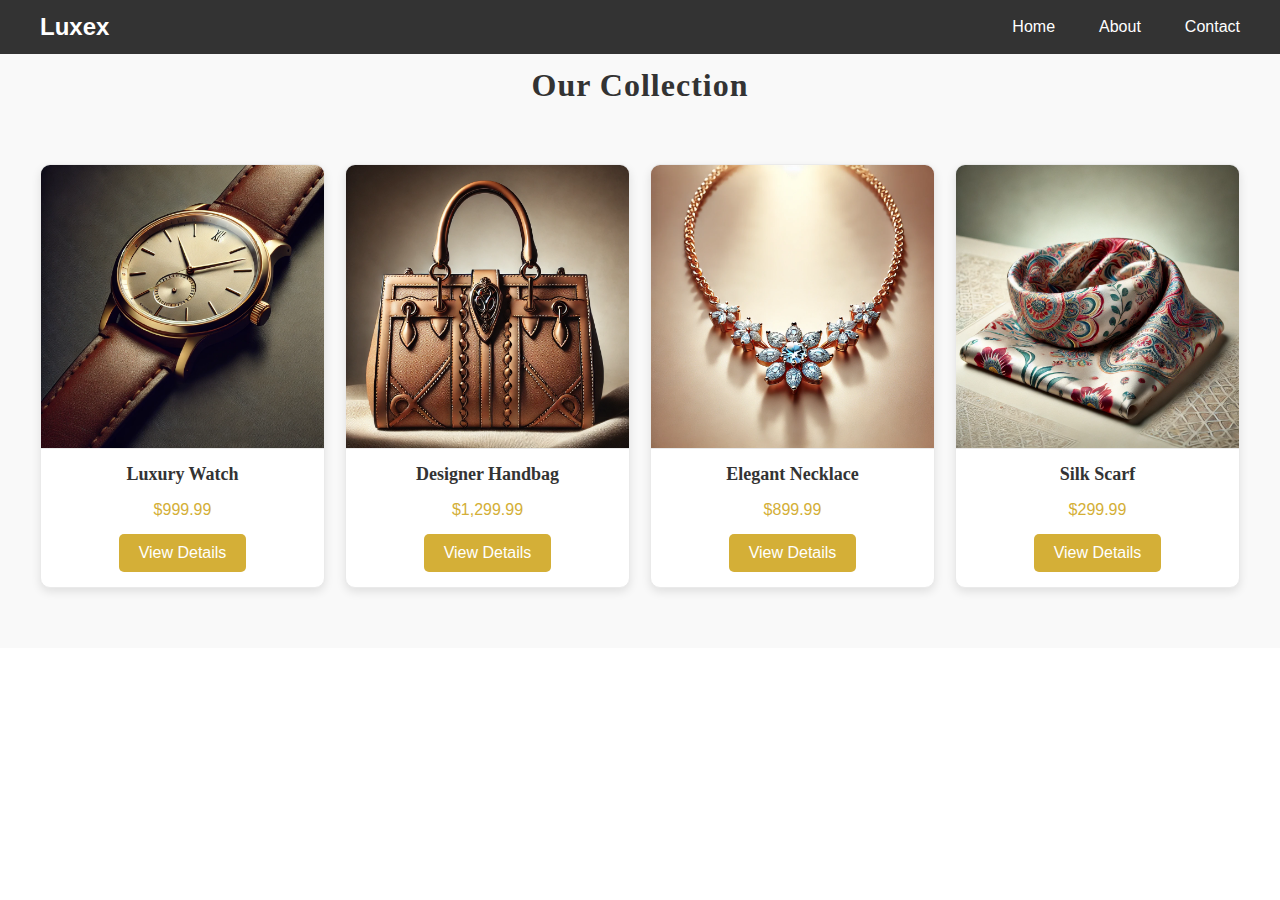
==== products.html @ a1024fca "completed" ====
<!DOCTYPE html>
<html lang="en">
  <head>
    <meta charset="UTF-8" />
    <meta name="viewport" content="width=device-width, initial-scale=1.0" />
    <title>Luxex - Luxury E-Commerce</title>
    <link rel="stylesheet" href="css/styles.css" />
  </head>
  <body>
    <!-- Navbar -->
    <header class="navbar">
      <div class="container">
        <div class="logo">
          <a href="index.html" aria-label="Luxex Home">Luxex</a>
        </div>
        <nav class="nav-links">
          <ul>
            <li><a href="index.html" aria-label="Home">Home</a></li>
            <li><a href="about.html" aria-label="About Us">About</a></li>
            <li><a href="contact.html" aria-label="Contact Us">Contact</a></li>
          </ul>
        </nav>
        <div class="hamburger" aria-label="Open Navigation">
          <span></span>
          <span></span>
          <span></span>
        </div>
      </div>
    </header>

    <section class="product-list">
      <h2>Our Collection</h2>
      <div class="product-grid">
        <div class="product-card">
          <img
            src="images/product1.jpg"
            alt="Luxury Watch with leather strap and gold casing"
          />
          <h3>Luxury Watch</h3>
          <p class="price">$999.99</p>
          <a
            href="product-watch.html"
            class="btn"
            aria-label="View details about Luxury Watch"
            >View Details</a
          >
        </div>

        <div class="product-card">
          <img
            src="images/product2.jpg"
            alt="Designer Handbag made of premium leather"
          />
          <h3>Designer Handbag</h3>
          <p class="price">$1,299.99</p>
          <a
            href="product-handbag.html"
            class="btn"
            aria-label="View details about Designer Handbag"
            >View Details</a
          >
        </div>

        <div class="product-card">
          <img
            src="images/product3.jpg"
            alt="Elegant Necklace with diamonds and platinum chain"
          />
          <h3>Elegant Necklace</h3>
          <p class="price">$899.99</p>
          <a
            href="product-necklace.html"
            class="btn"
            aria-label="View details about Elegant Necklace"
            >View Details</a
          >
        </div>

        <div class="product-card">
          <img
            src="images/product4.jpg"
            alt="Silk Scarf in vibrant colors and luxurious fabric"
          />
          <h3>Silk Scarf</h3>
          <p class="price">$299.99</p>
          <a
            href="product-scarf.html"
            class="btn"
            aria-label="View details about Silk Scarf"
            >View Details</a
          >
        </div>
      </div>
    </section>

    <script src="js/script.js"></script>
  </body>
</html>
---- css/styles.css ----
::-webkit-scrollbar {
  width: 10px;
}

::-webkit-scrollbar-track {
  background: #f9f9f9;
}

::-webkit-scrollbar-thumb {
  background-color: #d4af37;
  border-radius: 10px;
  border: 2px solid #f9f9f9;
}

body {
  -webkit-font-smoothing: antialiased;
  -moz-osx-font-smoothing: grayscale;
  font-family: "Montserrat", sans-serif;
  color: #333;
  margin: 0;
  padding: 0;
  box-sizing: border-box;
}

h1,
h2,
h3 {
  font-family: "Playfair Display", serif;
}

.navbar {
  background-color: #333;
  padding: 10px 20px;
  position: fixed;
  width: 100%;
  top: 0;
  z-index: 1000;
  margin: 0;
  box-sizing: border-box;
  transition: background-color 0.3s ease;
}

.navbar .container {
  display: flex;
  justify-content: space-between;
  align-items: center;
  max-width: 1200px;
  margin: 0 auto;
}

.navbar .logo a {
  font-size: 24px;
  color: #fff;
  text-decoration: none;
  font-weight: 600;
}

.navbar .nav-links ul {
  list-style: none;
  margin: 0;
  padding: 0;
  display: flex;
}

.navbar .nav-links ul li {
  width: 100%;
  margin-left: 20px;
  text-align: center;
}

.navbar .nav-links ul li a {
  color: #fff;
  text-decoration: none;
  font-size: 16px;
  padding: 8px 12px;
  transition: background-color 0.3s ease, color 0.3s ease;
  display: block;
  width: 100%;
  position: relative;
  z-index: 10;
}

.navbar .nav-links ul li a:hover {
  background-color: #d4af37;
  color: #333;
  border-radius: 5px;
}

.hamburger {
  display: none;
  flex-direction: column;
  cursor: pointer;
}

.hamburger span {
  height: 3px;
  width: 25px;
  background-color: #fff;
  margin: 4px 0;
  transition: all 0.3s ease;
}

.hero {
  background-image: url("../images/hero.jpg");
  background-size: cover;
  background-position: center;
  height: 100vh;
  display: flex;
  align-items: center;
  justify-content: center;
  color: white;
  text-align: center;
}

.hero-content {
  max-width: 600px;
}

.btn {
  background-color: #d4af37;
  color: white;
  padding: 10px 20px;
  text-decoration: none;
  border-radius: 5px;
}

.btn:hover {
  background-color: #b89e30;
}

.featured-products {
  padding: 50px 20px;
  background-color: #f9f9f9;
}

.product-grid {
  display: grid;
  grid-template-columns: repeat(auto-fit, minmax(200px, 1fr));
  gap: 20px;
  padding: 20px;
}

.product-card {
  background-color: #fff;
  border: 1px solid #eaeaea;
  border-radius: 10px;
  overflow: hidden;
  text-align: center;
  box-shadow: 0 4px 10px rgba(0, 0, 0, 0.1);
  transition: transform 0.3s ease, box-shadow 0.3s ease;
}

.product-card img {
  width: 100%;
  height: auto;
  display: block;
  border-bottom: 1px solid #eaeaea;
}

.product-card h3 {
  font-size: 18px;
  margin: 15px 0;
  color: #333;
}

.product-card .price {
  font-size: 16px;
  color: #d4af37;
  margin-bottom: 15px;
}

.product-card .btn {
  display: inline-block;
  padding: 10px 20px;
  background-color: #d4af37;
  color: #fff;
  text-decoration: none;
  border-radius: 5px;
  margin-bottom: 15px;
}

.product-card:hover {
  transform: scale(1.05);
  box-shadow: 0 8px 20px rgba(0, 0, 0, 0.2);
}

.product-list {
  padding: 40px 20px;
  background-color: #f9f9f9;
  text-align: center;
}

.product-list h2 {
  font-size: 32px;
  color: #333;
  margin-bottom: 40px;
  font-weight: 600;
  letter-spacing: 1px;
}

.product-detail {
  display: flex;
  flex-wrap: wrap;
  gap: 30px;
  padding: 40px;
  background-color: #f9f9f9;
}

.product-images {
  flex: 1;
  max-width: 50%;
  padding: 20px;
  box-sizing: border-box;
}

.main-image {
  position: relative;
  width: 100%;
  overflow: hidden;
}

.main-image img {
  width: 100%;
  transition: transform 0.3s ease;
  cursor: zoom-in;
}

.main-image img:hover {
  transform: scale(1.5);
}

.product-info {
  flex: 1;
  max-width: 50%;
  padding: 20px;
  box-sizing: border-box;
}

.product-info h1 {
  font-size: 36px;
  margin-bottom: 20px;
  color: #333;
}

.product-info .price {
  font-size: 28px;
  color: #d4af37;
  margin-bottom: 20px;
}

.product-info .description {
  font-size: 16px;
  color: #555;
  line-height: 1.5;
  margin-bottom: 30px;
}

.btn.add-to-cart {
  padding: 15px 30px;
  background-color: #d4af37;
  color: #fff;
  font-size: 16px;
  border: none;
  border-radius: 5px;
  cursor: pointer;
  transition: background-color 0.3s ease;
}

.btn.add-to-cart:hover {
  background-color: #b89c30;
}

.about-us {
  padding: 60px 20px;
  background-color: #f9f9f9;
  text-align: center;
}

.about-us h2 {
  font-size: 36px;
  color: #333;
  margin-bottom: 20px;
  font-weight: 600;
  letter-spacing: 1px;
}

.about-us p {
  font-size: 18px;
  color: #555;
  line-height: 1.6;
  margin-bottom: 40px;
  max-width: 800px;
  margin-left: auto;
  margin-right: auto;
}

.team {
  display: flex;
  justify-content: center;
  gap: 40px;
  flex-wrap: wrap;
}

.team-member {
  max-width: 250px;
  text-align: center;
}

.team-member img {
  width: 100%;
  border-radius: 50%;
  box-shadow: 0 4px 10px rgba(0, 0, 0, 0.1);
  margin-bottom: 20px;
  transition: transform 0.3s ease;
}

.team-member img:hover {
  transform: scale(1.05);
}

.team-member h3 {
  font-size: 22px;
  color: #333;
  margin-bottom: 10px;
}

.team-member p {
  font-size: 16px;
  color: #777;
}

.contact-page {
  padding: 60px 20px;
  background-color: #f9f9f9;
  text-align: center;
}

.contact-page h2 {
  font-size: 36px;
  color: #333;
  margin-bottom: 20px;
  font-weight: 600;
  letter-spacing: 1px;
}

.contact-page p {
  font-size: 18px;
  color: #555;
  margin-bottom: 40px;
  line-height: 1.6;
  max-width: 800px;
  margin-left: auto;
  margin-right: auto;
}

.contact-form {
  max-width: 600px;
  margin: 0 auto;
  background-color: #fff;
  padding: 40px;
  border-radius: 10px;
  box-shadow: 0 4px 10px rgba(0, 0, 0, 0.1);
}

.contact-form .form-group {
  margin-bottom: 20px;
}

.contact-form label {
  display: block;
  font-size: 16px;
  color: #333;
  margin-bottom: 10px;
  text-align: left;
}

.contact-form input[type="text"],
.contact-form input[type="email"],
.contact-form textarea {
  width: 100%;
  padding: 15px;
  border: 1px solid #ddd;
  border-radius: 5px;
  font-size: 16px;
  color: #555;
  box-sizing: border-box;
  transition: border-color 0.3s ease;
}

.contact-form input[type="text"]:focus,
.contact-form input[type="email"]:focus,
.contact-form textarea:focus {
  border-color: #d4af37;
  outline: none;
}

.form-group input:invalid,
.form-group textarea:invalid {
  border-color: red;
}

.form-group input:valid,
.form-group textarea:valid {
  border-color: green;
}

.contact-form textarea {
  height: 150px;
  resize: vertical;
}

.contact-form .btn-submit {
  padding: 15px 30px;
  background-color: #d4af37;
  color: #fff;
  font-size: 16px;
  border: none;
  border-radius: 5px;
  cursor: pointer;
  transition: background-color 0.3s ease;
  width: 100%;
  margin-top: 20px;
}

.contact-form .btn-submit:hover {
  background-color: #b89c30;
}

.btn,
.btn-submit {
  transition: background-color 0.3s ease, transform 0.3s ease;
}

.btn:hover,
.btn-submit:hover {
  transform: translateY(-2px);
}

.contact-info {
  margin-top: 60px;
}

.contact-info h3 {
  font-size: 24px;
  color: #333;
  margin-bottom: 20px;
}

.contact-info p {
  font-size: 18px;
  color: #555;
  line-height: 1.6;
  margin-bottom: 10px;
}

.contact-info p a {
  color: #d4af37;
  text-decoration: none;
  transition: color 0.3s ease;
}

.contact-info p a:hover {
  color: #b89c30;
}

@media (max-width: 768px) {
  /* Tablet styles */
  .hamburger {
    display: flex;
  }

  .navbar .nav-links ul {
    display: none;
    flex-direction: column;
    width: 100%;
    background-color: #333;
    position: absolute;
    top: 60px; /* Adjust this value to match navbar height */
    left: 0;
    padding: 0;
  }

  .navbar .nav-links ul li {
    margin: 0;
  }

  .navbar .nav-links ul li a {
    padding: 15px;
    text-align: center;
    border-top: 1px solid #444;
  }

  .navbar.active .nav-links ul {
    display: flex;
  }

  .hero-content {
    max-width: 800px;
  }

  .product-detail {
    flex-direction: column;
  }

  .product-images,
  .product-info {
    max-width: 100%;
  }

  .team {
    flex-direction: column;
    align-items: center;
  }

  .contact-form {
    padding: 20px;
  }

  .contact-info {
    text-align: center;
  }
}

@media (min-width: 1200px) {
  .container {
    max-width: 1400px;
  }

  .product-grid {
    grid-template-columns: repeat(auto-fit, minmax(250px, 1fr));
  }
}
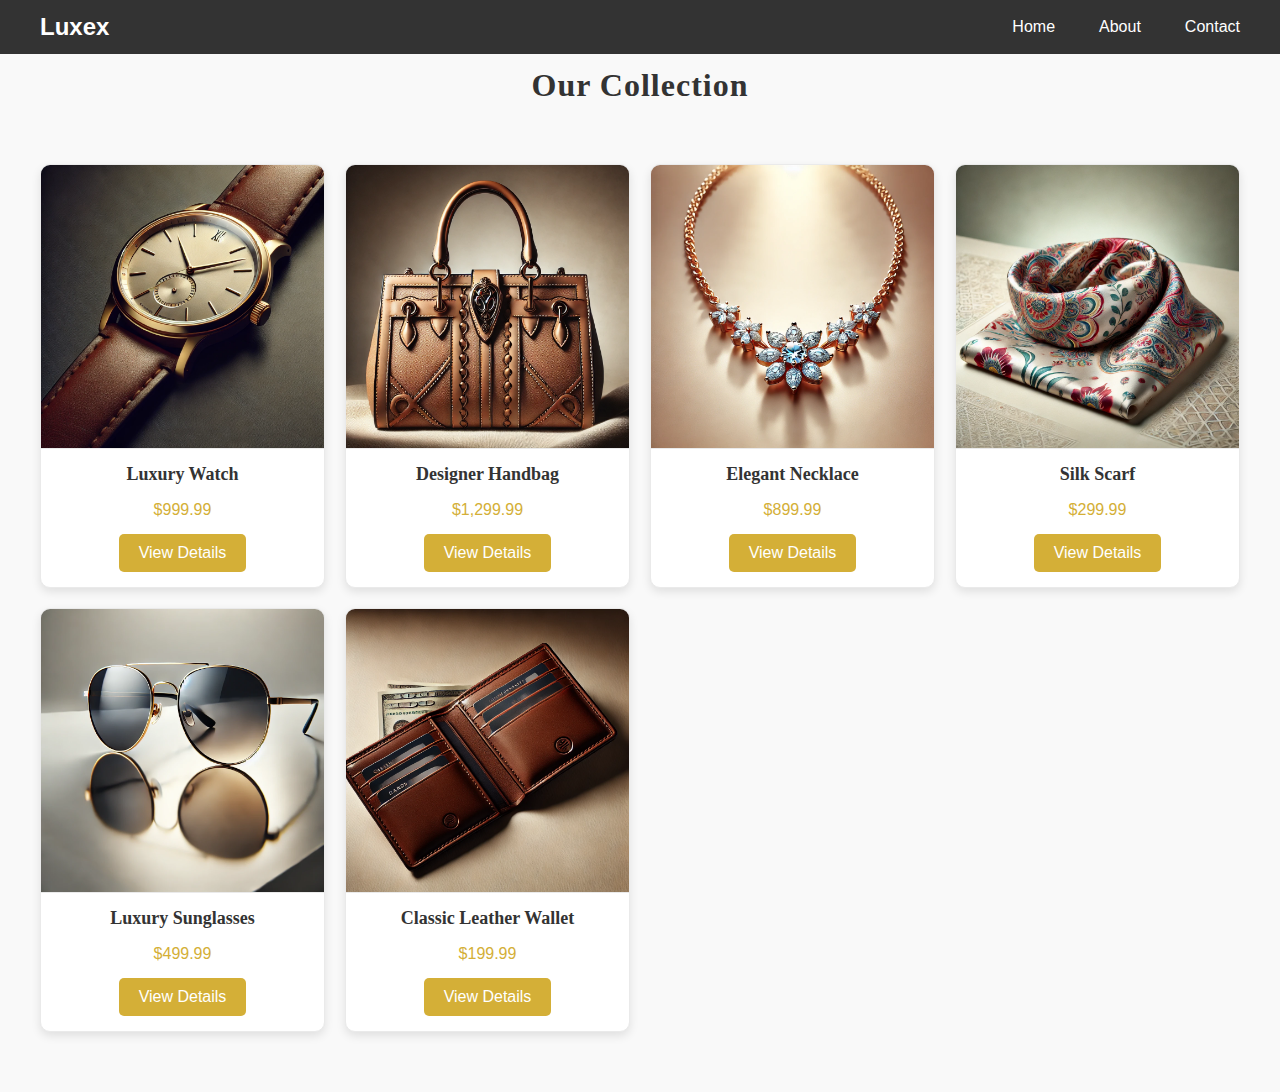
==== commit b2cbd57c: "added two more products" ====
--- a/products.html
+++ b/products.html
@@ -90,6 +90,36 @@
             >View Details</a
           >
         </div>
+
+        <div class="product-card">
+          <img
+            src="images/product5.jpg"
+            alt="Luxury Sunglasses with gold-plated rims"
+          />
+          <h3>Luxury Sunglasses</h3>
+          <p class="price">$499.99</p>
+          <a
+            href="product-sunglasses.html"
+            class="btn"
+            aria-label="View details about Luxury Sunglasses"
+            >View Details</a
+          >
+        </div>
+
+        <div class="product-card">
+          <img
+            src="images/product6.jpg"
+            alt="Classic Leather Wallet in premium brown leather"
+          />
+          <h3>Classic Leather Wallet</h3>
+          <p class="price">$199.99</p>
+          <a
+            href="product-wallet.html"
+            class="btn"
+            aria-label="View details about Classic Leather Wallet"
+            >View Details</a
+          >
+        </div>
       </div>
     </section>
 
